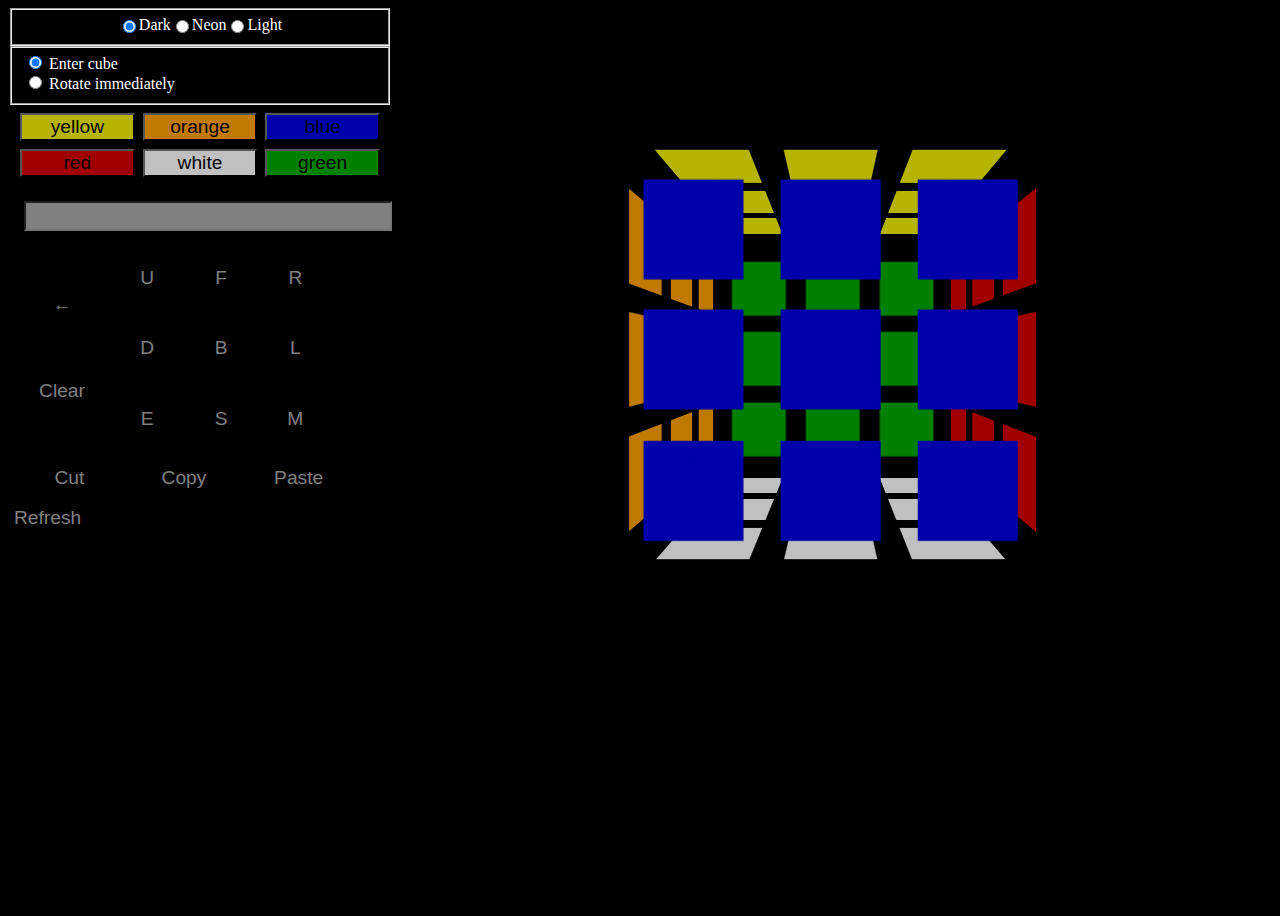
==== Run/3d/3d_start.html @ d8f6584d "translete english" ====
<!DOCTYPE html>
<html>

<head>
	<meta charset="UTF-8" />
	<title>3d</title>
	<link href="3d.css" rel="stylesheet" type="text/css" />
</head>

<body>
	<div class="all-container">
		<div class="control">
			<fieldset class="themes">
				<input type="radio" name="theme" value="dark" id="dark" checked /><label for="dark">Dark</label>
				<input type="radio" name="theme" value="neon" id="neon" /><label for="neon">Neon</label>
				<input type="radio" name="theme" value="light" id="neon" /><label for="light">Light</label>
			</fieldset>
			<fieldset class="entering-types">
				<label for="enter">
					<input type="radio" name="entering-type" value="enter" id="enter" checked>
					Enter cube
				</label>
				<!-- <label for="type-rotation">
					<input type="radio" name="entering-type" value="type-rotation" id="type-rotation">
					Type rotate
				</label> -->
				<label for="rotate-immediately">
					<input type="radio" name="entering-type" value="rotate-immediately" id="rotate-immediately">
					Rotate immediately
				</label>
			</fieldset>
			<div class="colors">
				<button class="yellow color ">yellow</button>
				<button class="orange color">orange</button>
				<button class="blue color">blue</button>
				<button class="red color">red</button>
				<button class="white color">white</button>
				<button class="green color">green</button>
			</div>
			<div class="typing-rotate">
				<input type="text" class="turn-line">
				<!-- <div class="change-rotating-and-braket">
					<button id="x2">*2</button>
					<button id="stroke">'</button>
					<button id="bra">(</button>
					<button id="ket">)</button>
				</div> -->
				<div class="some-container">
					<div class="do-rotation">
						<button id="backspace">←</button>
						<!-- <button id="enter">Enter</button> -->
						<button id="clear">Clear</button>
					</div>
					<div class="choose-rotation">
						<button id="U">U</button>
						<button id="F">F</button>
						<button id="R">R</button>
						<button id="D">D</button>
						<button id="B">B</button>
						<button id="L">L</button>
						<button id="E">E</button>
						<button id="S">S</button>
						<button id="M">M</button>
					</div>
				</div>
				<div class="using-clipboard">
					<button id="cut">Cut</button>
					<button id="copy">Copy</button>
					<button id="paste">Paste</button>
				</div>
			</div>
			<div><button id="refresh">Refresh</button></div>
		</div>

		<div class="container">
			<div class="cube">
				<table class="side front"><!-- blue --><!-- front_side -->
					<tr>
						<td>
							<div class="fragment" data-color="blue">0</div>
						</td>
						<td>
							<div class="fragment" data-color="blue">1</div>
						</td>
						<td>
							<div class="fragment" data-color="blue">2</div>
						</td>
					</tr>
					<tr>
						<td>
							<div class="fragment" data-color="blue">3</div>
						</td>
						<td>
							<div class="fragment" data-color="blue">4</div>
						</td>
						<td>
							<div class="fragment" data-color="blue">5</div>
						</td>
					</tr>
					<tr>
						<td>
							<div class="fragment" data-color="blue">6</div>
						</td>
						<td>
							<div class="fragment" data-color="blue">7</div>
						</td>
						<td>
							<div class="fragment" data-color="blue">8</div>
						</td>
					</tr>
				</table>

				<table class="side back"> <!-- green --><!-- back_side -->
					<tr>
						<td>
							<div class="fragment" data-color="green">0</div>
						</td>
						<td>
							<div class="fragment" data-color="green">1</div>
						</td>
						<td>
							<div class="fragment" data-color="green">2</div>
						</td>
					</tr>
					<tr>
						<td>
							<div class="fragment" data-color="green">3</div>
						</td>
						<td>
							<div class="fragment" data-color="green">4</div>
						</td>
						<td>
							<div class="fragment" data-color="green">5</div>
						</td>
					</tr>
					<tr>
						<td>
							<div class="fragment" data-color="green">6</div>
						</td>
						<td>
							<div class="fragment" data-color="green">7</div>
						</td>
						<td>
							<div class="fragment" data-color="green">8</div>
						</td>
					</tr>
				</table>
				<!--  -->
				<table class="side right"> <!-- red --><!-- right_side -->
					<tr>
						<td>
							<div class="fragment" data-color="red">0</div>
						</td>
						<td>
							<div class="fragment" data-color="red">1</div>
						</td>
						<td>
							<div class="fragment" data-color="red">2</div>
						</td>
					</tr>
					<tr>
						<td>
							<div class="fragment" data-color="red">3</div>
						</td>
						<td>
							<div class="fragment" data-color="red">4</div>
						</td>
						<td>
							<div class="fragment" data-color="red">5</div>
						</td>
					</tr>
					<tr>
						<td>
							<div class="fragment" data-color="red">6</div>
						</td>
						<td>
							<div class="fragment" data-color="red">7</div>
						</td>
						<td>
							<div class="fragment" data-color="red">8</div>
						</td>
					</tr>
				</table>

				<table class="side left"><!-- orange --><!-- left_side -->
					<tr>
						<td>
							<div class="fragment" data-color="orange">0</div>
						</td>
						<td>
							<div class="fragment" data-color="orange">1</div>
						</td>
						<td>
							<div class="fragment" data-color="orange">2</div>
						</td>
					</tr>
					<tr>
						<td>
							<div class="fragment" data-color="orange">3</div>
						</td>
						<td>
							<div class="fragment" data-color="orange">4</div>
						</td>
						<td>
							<div class="fragment" data-color="orange">5</div>
						</td>
					</tr>
					<tr>
						<td>
							<div class="fragment" data-color="orange">6</div>
						</td>
						<td>
							<div class="fragment" data-color="orange">7</div>
						</td>
						<td>
							<div class="fragment" data-color="orange">8</div>
						</td>
					</tr>
				</table>

				<table class="side top"><!-- yellow --><!-- top -->
					<tr>
						<td>
							<div class="fragment" data-color="yellow">0</div>
						</td>
						<td>
							<div class="fragment" data-color="yellow">1</div>
						</td>
						<td>
							<div class="fragment" data-color="yellow">2</div>
						</td>
					</tr>
					<tr>
						<td>
							<div class="fragment" data-color="yellow">3</div>
						</td>
						<td>
							<div class="fragment" data-color="yellow">4</div>
						</td>
						<td>
							<div class="fragment" data-color="yellow">5</div>
						</td>
					</tr>
					<tr>
						<td>
							<div class="fragment" data-color="yellow">6</div>
						</td>
						<td>
							<div class="fragment" data-color="yellow">7</div>
						</td>
						<td>
							<div class="fragment" data-color="yellow">8</div>
						</td>
					</tr>
				</table>

				<table class="side bottom"><!-- white --><!-- bottom -->
					<tr>
						<td>
							<div class="fragment" data-color="white">0</div>
						</td>
						<td>
							<div class="fragment" data-color="white">1</div>
						</td>
						<td>
							<div class="fragment" data-color="white">2</div>
						</td>
					</tr>
					<tr>
						<td>
							<div class="fragment" data-color="white">3</div>
						</td>
						<td>
							<div class="fragment" data-color="white">4</div>
						</td>
						<td>
							<div class="fragment" data-color="white">5</div>
						</td>
					</tr>
					<tr>
						<td>
							<div class="fragment" data-color="white">6</div>
						</td>
						<td>
							<div class="fragment" data-color="white">7</div>
						</td>
						<td>
							<div class="fragment" data-color="white">8</div>
						</td>
					</tr>
				</table>
			</div>
		</div>
	</div>
	<script type="module" src="3d.js"></script>
</body>

</html>
---- Run/3d/3d.css ----
* {
	box-sizing: border-box;
}

body {
	background-color: black;
	overflow: hidden;
	color: white;
}

button {
	font-size: larger;
}

.all-container {
	display: flex;
}

/* Controls */
.control {
	width: 30vw;
	height: 100vh;
}

.themes {
	display: flex;
	align-items: center;
	justify-content: center;
}

.entering-types {
	display: flex;
	flex-direction: column;
}

.colors {
	display: flex;
	flex-wrap: wrap;
	justify-content: center;
	align-items: center;
	gap: 8px;
	padding: 8px;
}

.color {
	width: calc(100% / 3 - 8px);
}

.turn-line {
	width: 100%;
	height: 30px;
	padding: 8px;
	background-color: #808080;
	margin: 8px;
}

.typing-rotate {
	padding: 8px;
}

.typing-rotate button {
	color: #808080;
	background-color: #000;
	border: none;
}

.typing-rotate button:hover {
	color: #000;
	background-color: #808080;
	border: none;
}

.typing-rotate button:active {
	color: #808080;
	background-color: #000;
	border: none;
}

#refresh {
	color: #808080;
	background-color: #000;
	border: none;
}

#refresh:hover {
	color: #000;
	background-color: #808080;
	border: none;
}

#refresh:active {
	color: #808080;
	background-color: #000;
	border: none;
}

.change-rotating-and-braket {
	display: flex;
	width: 100%;
	gap: 8px;
	justify-content: center;
}

.change-rotating-and-braket button {
	width: calc(100% / 4 - 8px * 3);
	aspect-ratio: 1/1;
}

.some-container {
	display: flex;
}

.do-rotation {
	width: 25%;
	display: flex;
	flex-direction: column;
	justify-content: space-evenly;
}

.do-rotation button {
	height: 40px;
}

.choose-rotation {
	padding: 4px;
}

.choose-rotation button {
	width: calc(100% / 3 - 8px * 2);
	aspect-ratio: 1/1;
}

.using-clipboard {
	display: flex;
	gap: 8px;
}

.using-clipboard button {
	width: calc(100% / 3 - 8px * 2);
	height: 40px;
}

/* Cube */
.container {
	position: relative;
	margin: 200px auto;
	width: 300px;
	height: 300px;
	perspective: 500px;
}

.cube {
	width: inherit;
	height: inherit;
	transform-style: preserve-3d;
}

.side {
	position: absolute;
	width: inherit;
	height: inherit;
	border: 5px solid rgba(200, 200, 200, 0);
	font: normal 10px Arial;
	text-align: center;
	line-height: 30px;
	color: #fff;
	backface-visibility: visible;

	padding-top: 13px;
}

.front {
	transform: translateZ(150px);
}

.back {
	transform: rotateY(180deg) translateZ(150px);
}

.right {
	transform: rotateY(90deg) translateZ(150px);
}

.left {
	transform: rotateY(-90deg) translateZ(150px);
}

.top {
	transform: rotateX(90deg) translateZ(155px);
}

.bottom {
	transform: rotateX(-90deg) translateZ(151px);
}

.fragment {
	margin-left: 10px;
	margin-top: -10px;
	width: 70px;
	height: 70px;
}
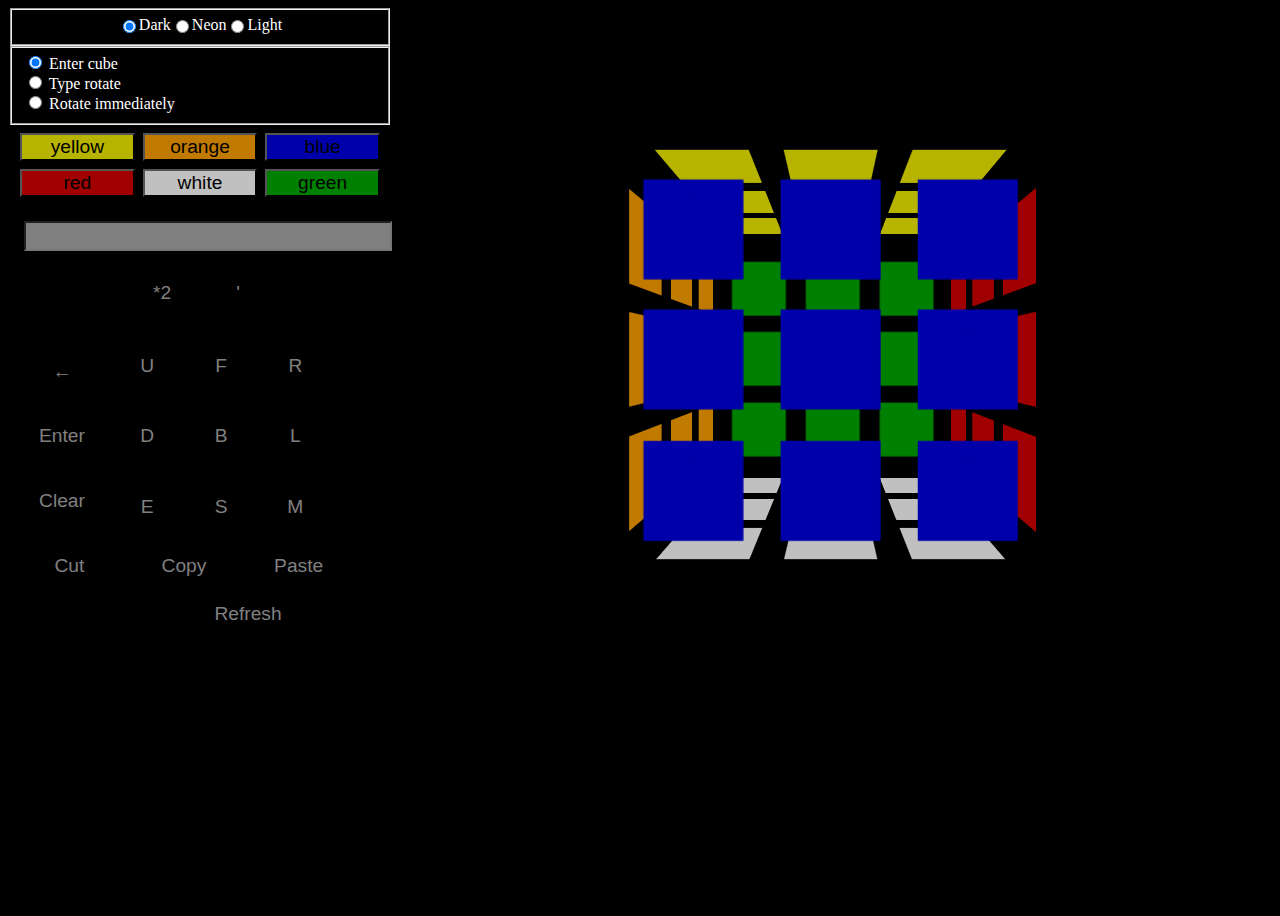
==== commit c436d3b5: "add enter, x2 , '" ====
--- a/Run/3d/3d_start.html
+++ b/Run/3d/3d_start.html
@@ -17,13 +17,13 @@
 			</fieldset>
 			<fieldset class="entering-types">
 				<label for="enter">
-					<input type="radio" name="entering-type" value="enter" id="enter" checked>
+					<input type="radio" name="entering-type" value="type-enter" id="type-enter" checked>
 					Enter cube
 				</label>
-				<!-- <label for="type-rotation">
+				<label for="type-rotation">
 					<input type="radio" name="entering-type" value="type-rotation" id="type-rotation">
 					Type rotate
-				</label> -->
+				</label>
 				<label for="rotate-immediately">
 					<input type="radio" name="entering-type" value="rotate-immediately" id="rotate-immediately">
 					Rotate immediately
@@ -39,16 +39,16 @@
 			</div>
 			<div class="typing-rotate">
 				<input type="text" class="turn-line">
-				<!-- <div class="change-rotating-and-braket">
+				<div class="change-rotating-and-braket">
 					<button id="x2">*2</button>
 					<button id="stroke">'</button>
-					<button id="bra">(</button>
-					<button id="ket">)</button>
-				</div> -->
+					<!-- <button id="bra">(</button>
+					<button id="ket">)</button> -->
+				</div>
 				<div class="some-container">
 					<div class="do-rotation">
 						<button id="backspace">←</button>
-						<!-- <button id="enter">Enter</button> -->
+						<button id="enter">Enter</button>
 						<button id="clear">Clear</button>
 					</div>
 					<div class="choose-rotation">
--- a/Run/3d/3d.css
+++ b/Run/3d/3d.css
@@ -58,6 +58,14 @@
 	padding: 8px;
 }
 
+.dark {
+	background-color: #000;
+}
+
+.light {
+	background-color: #fff;
+}
+
 .typing-rotate button {
 	color: #808080;
 	background-color: #000;
@@ -80,6 +88,8 @@
 	color: #808080;
 	background-color: #000;
 	border: none;
+	width: 480px;
+	height: 40px;
 }
 
 #refresh:hover {
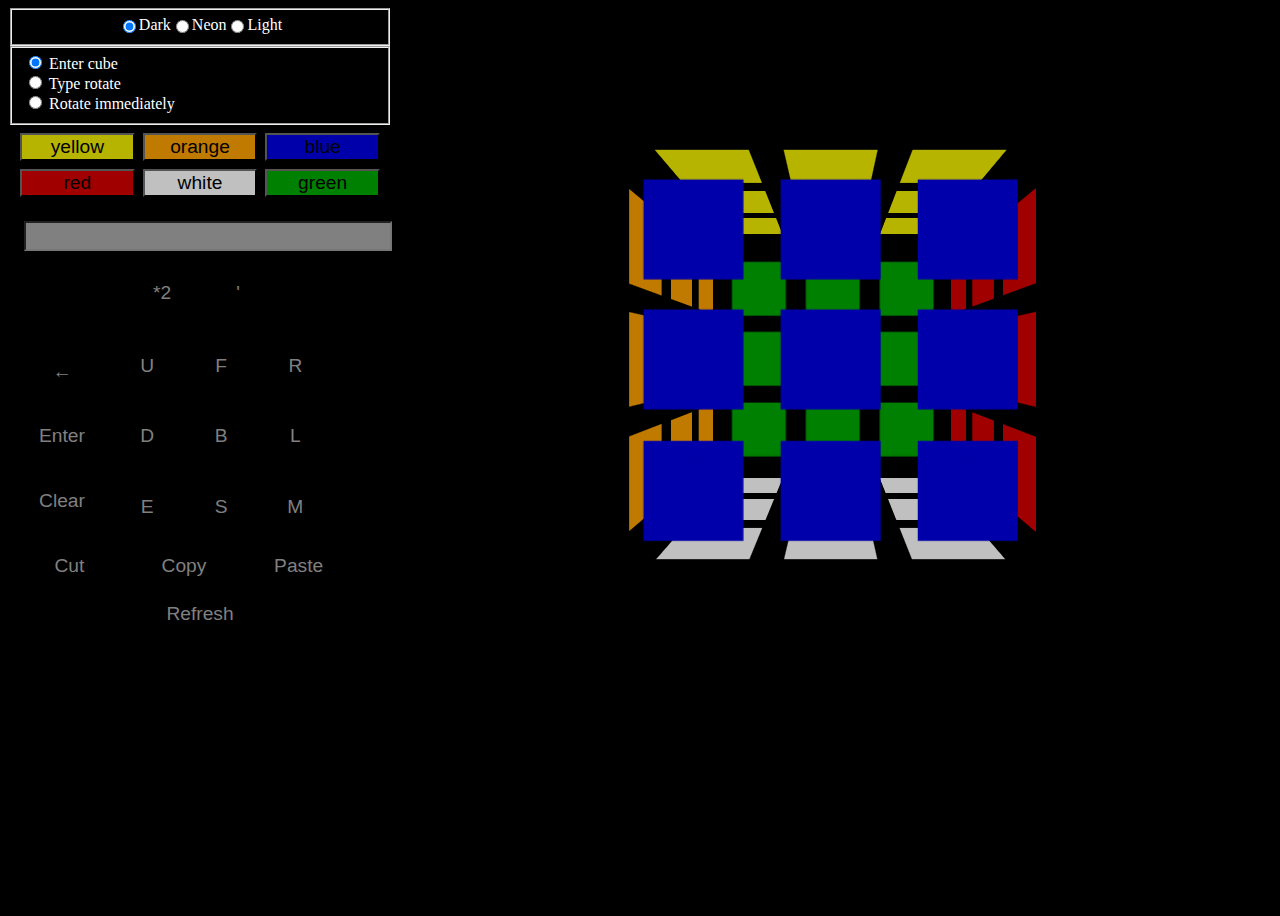
==== commit 36d4b985: "correct entering cube" ====
--- a/Run/3d/3d_start.html
+++ b/Run/3d/3d_start.html
@@ -16,7 +16,7 @@
 				<input type="radio" name="theme" value="light" id="neon" /><label for="light">Light</label>
 			</fieldset>
 			<fieldset class="entering-types">
-				<label for="enter">
+				<label for="type-enter">
 					<input type="radio" name="entering-type" value="type-enter" id="type-enter" checked>
 					Enter cube
 				</label>
@@ -69,6 +69,14 @@
 					<button id="paste">Paste</button>
 				</div>
 			</div>
+			<!-- <div class="arrows">
+				<button id="arrow-up">↑</button>
+				<div>
+					<button id="arrow-left">←</button>
+					<button id="arrow-down">↓</button>
+					<button id="arrow-right">→</button>
+				</div>
+			</div> -->
 			<div><button id="refresh">Refresh</button></div>
 		</div>
 
--- a/Run/3d/3d.css
+++ b/Run/3d/3d.css
@@ -70,25 +70,45 @@
 	color: #808080;
 	background-color: #000;
 	border: none;
-}
-
-.typing-rotate button:hover {
-	color: #000;
-	background-color: #808080;
-	border: none;
-}
-
-.typing-rotate button:active {
-	color: #808080;
-	background-color: #000;
-	border: none;
+
+	&:hover {
+		color: #000;
+		background-color: #808080;
+		border: none;
+	}
+
+	&:active {
+		color: #808080;
+		background-color: #000;
+		border: none;
+	}
+}
+
+.arrows {
+	display: flex;
+	flex-direction: column;
+	align-items: center;
+}
+
+.arrows button {
+	color: #808080;
+	background-color: #000;
+	border: none;
+	width: 60px;
+	height: 60px;
+
+	&:hover {
+		color: #000;
+		background-color: #808080;
+		border: none;
+	}
 }
 
 #refresh {
 	color: #808080;
 	background-color: #000;
 	border: none;
-	width: 480px;
+	width: 100%;
 	height: 40px;
 }
 
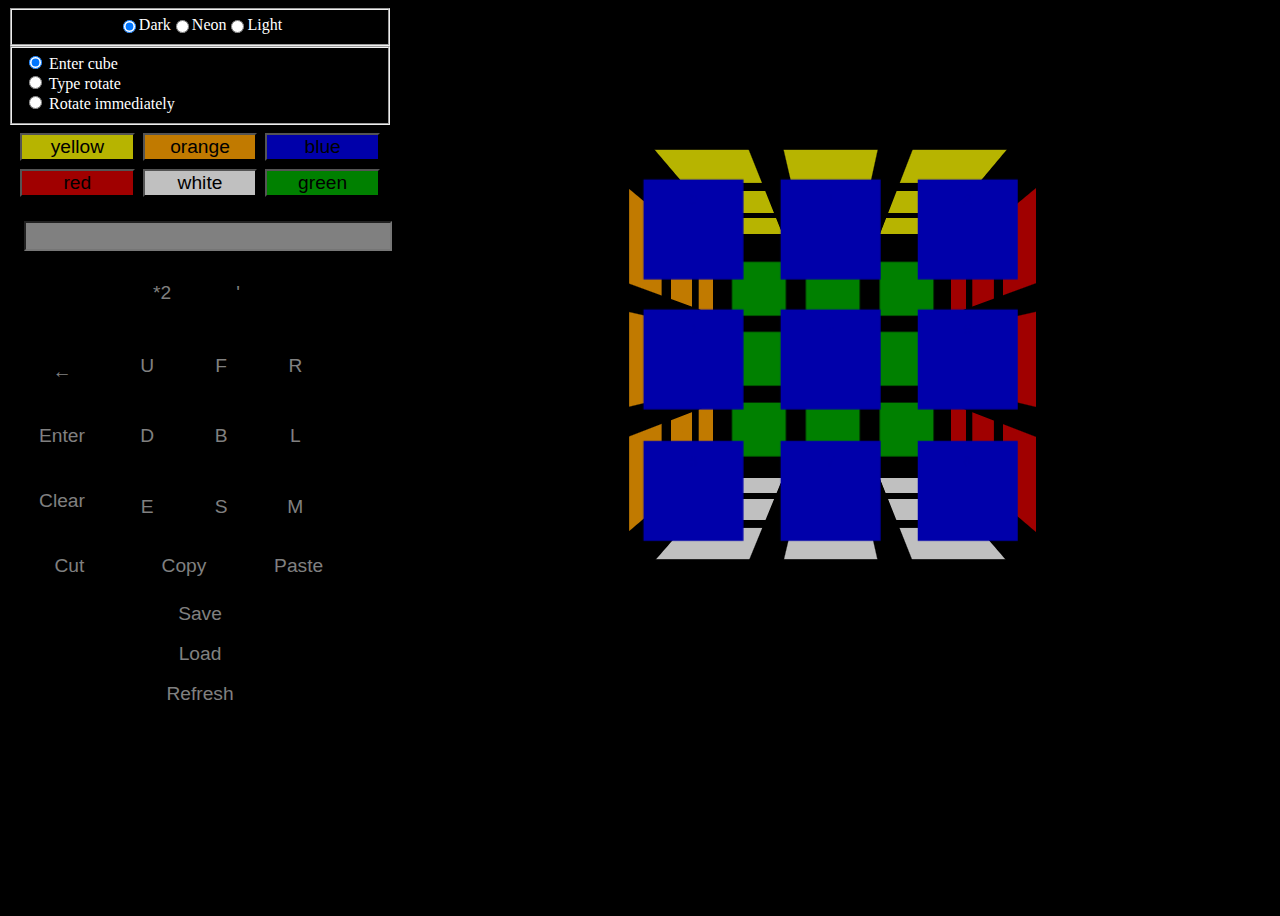
==== commit 936da88c: "add save and load cube from localStorage" ====
--- a/Run/3d/3d_start.html
+++ b/Run/3d/3d_start.html
@@ -77,7 +77,9 @@
 					<button id="arrow-right">→</button>
 				</div>
 			</div> -->
-			<div><button id="refresh">Refresh</button></div>
+			<div><button class="big-btn" id="save">Save</button></div>
+			<div><button class="big-btn" id="load">Load</button></div>
+			<div><button class="big-btn" id="refresh">Refresh</button></div>
 		</div>
 
 		<div class="container">
--- a/Run/3d/3d.css
+++ b/Run/3d/3d.css
@@ -104,24 +104,24 @@
 	}
 }
 
-#refresh {
+.big-btn {
 	color: #808080;
 	background-color: #000;
 	border: none;
 	width: 100%;
 	height: 40px;
-}
-
-#refresh:hover {
-	color: #000;
-	background-color: #808080;
-	border: none;
-}
-
-#refresh:active {
-	color: #808080;
-	background-color: #000;
-	border: none;
+
+	&:hover {
+		color: #000;
+		background-color: #808080;
+		border: none;
+	}
+
+	&:active {
+		color: #808080;
+		background-color: #000;
+		border: none;
+	}
 }
 
 .change-rotating-and-braket {
